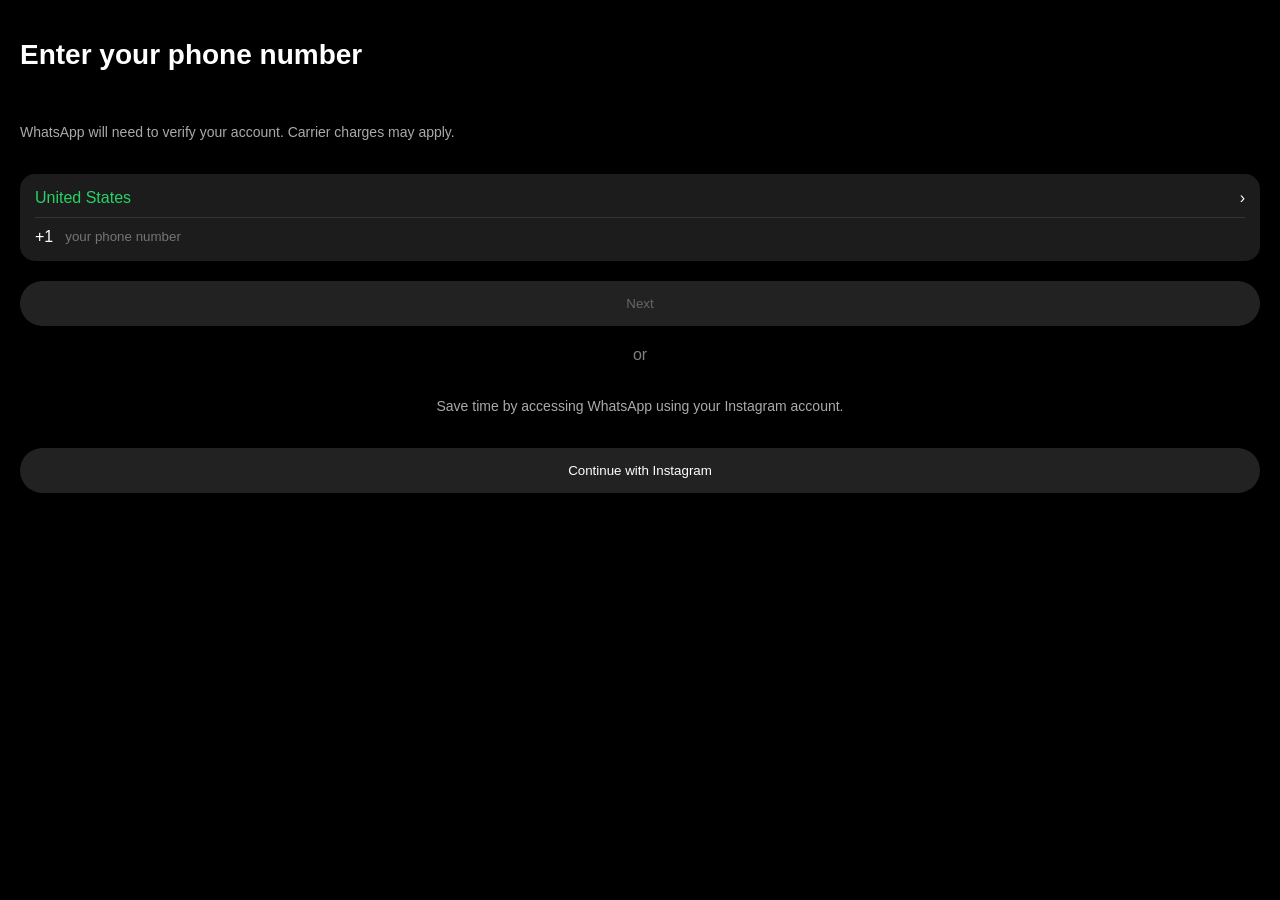
==== login.html @ d095eb75 "Initial commit" ====
<!DOCTYPE html>
<html>
<head>
  <meta name="apple-mobile-web-app-status-bar-style" content="black">
  <title>Login</title>
  <link rel="stylesheet" href="css/style.css">
</head>

<body>

<div class="container">

  <h1>Enter your phone number</h1>

  <p class="sub">
    WhatsApp will need to verify your account. Carrier charges may apply.
  </p>

  <div class="card">

    <div class="country">
      <span class="green">United States</span>
      <span>›</span>
    </div>

    <div class="phone">
      <span>+1</span>
      <input id="phoneInput" type="text" placeholder="your phone number">
    </div>

  </div>

  <button id="nextBtn" class="btn disabled">Next</button>

  <div class="divider">or</div>

  <p class="sub center">
    Save time by accessing WhatsApp using your Instagram account.
  </p>

  <button class="btn secondary">
    Continue with Instagram
  </button>

</div>

<script src="js/app.js"></script>

</body>
</html>
---- css/style.css ----
body {
  margin: 0;
  background: black;
  color: white;
  font-family: Arial;
}

/* SPLASH */
.center-screen {
  display: flex;
  flex-direction: column;
  justify-content: center;
  align-items: center;
  height: 100vh;
}

.logo {
  width: 80px;
}

.bottom {
  position: absolute;
  bottom: 30px;
  text-align: center;
  color: gray;
}

/* GENERAL */
.container {
  padding: 20px;
  display: flex;
  flex-direction: column;
  gap: 20px;
}

h1 {
  font-size: 28px;
}

p {
  color: #aaa;
}

.sub {
  font-size: 14px;
}

.green {
  color: #25D366;
}

.center {
  text-align: center;
}

/* BUTTONS */
.btn {
  padding: 15px;
  border-radius: 30px;
  border: none;
}

.primary {
  background: #25D366;
  color: black;
  font-weight: bold;
}

.secondary {
  background: #222;
  color: white;
}

.disabled {
  background: #222;
  color: #666;
}

/* CARD */
.card {
  background: #1c1c1c;
  border-radius: 15px;
  padding: 15px;
}

.country {
  display: flex;
  justify-content: space-between;
  border-bottom: 1px solid #333;
  padding-bottom: 10px;
}

.phone {
  display: flex;
  gap: 10px;
  padding-top: 10px;
}

input {
  background: transparent;
  border: none;
  color: white;
  outline: none;
}

/* DIVIDER */
.divider {
  text-align: center;
  color: gray;
}
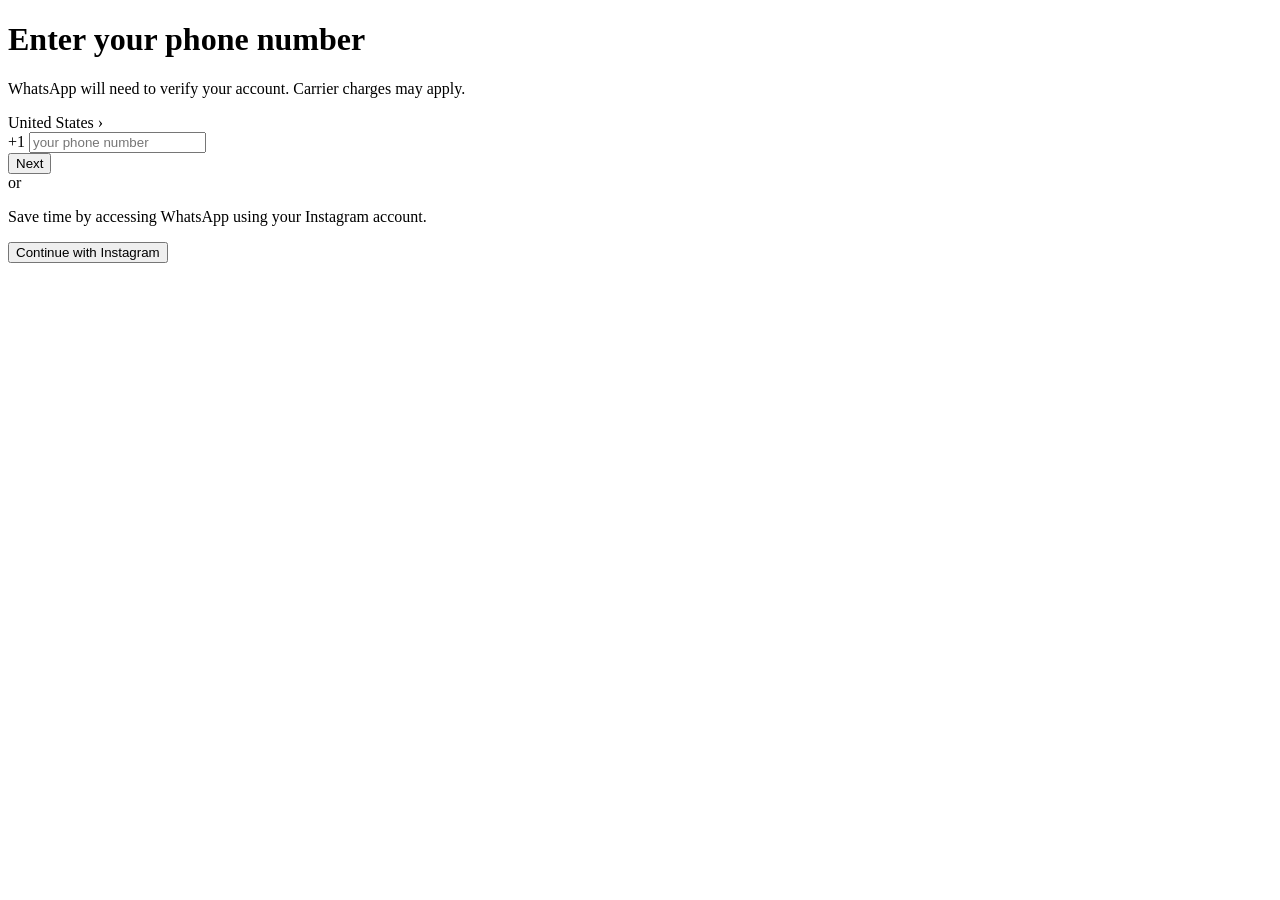
==== commit dfb667ee: "fix paths for github pages" ====
--- a/login.html
+++ b/login.html
@@ -3,7 +3,7 @@
 <head>
   <meta name="apple-mobile-web-app-status-bar-style" content="black">
   <title>Login</title>
-  <link rel="stylesheet" href="css/style.css">
+  <link rel="stylesheet" href="/whatsapp-pwa/css/style.css">
 </head>
 
 <body>
@@ -44,7 +44,6 @@
 
 </div>
 
-<script src="js/app.js"></script>
-
+<script src="/whatsapp-pwa/js/app.js"></script>
 </body>
 </html>
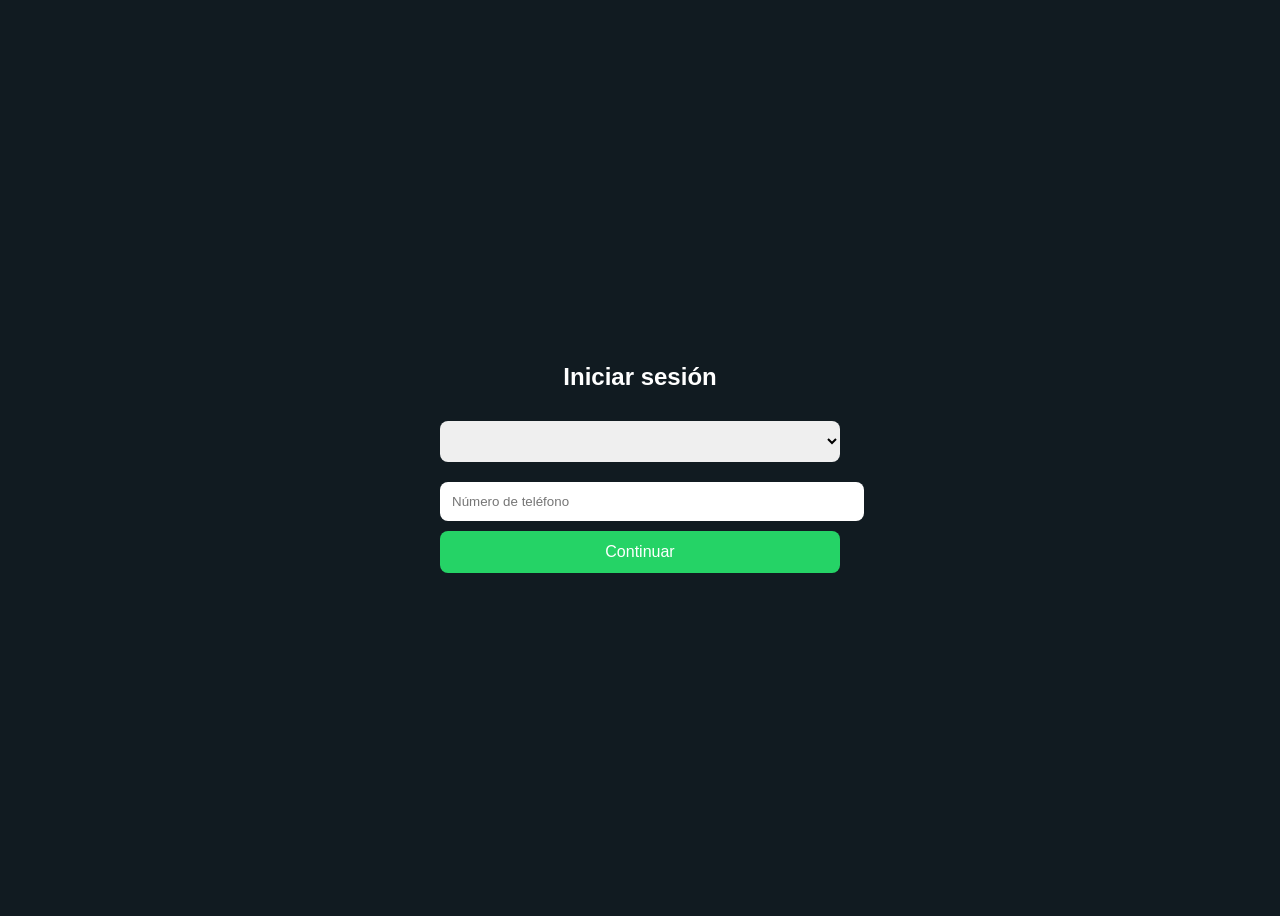
==== commit 372acf6f: "login with countries + redirect" ====
--- a/login.html
+++ b/login.html
@@ -1,49 +1,72 @@
 <!DOCTYPE html>
-<html>
+<html lang="es">
 <head>
-  <meta name="apple-mobile-web-app-status-bar-style" content="black">
-  <title>Login</title>
-  <link rel="stylesheet" href="/whatsapp-pwa/css/style.css">
+<meta charset="UTF-8">
+<meta name="viewport" content="width=device-width, initial-scale=1.0">
+<title>Login</title>
+
+<link rel="stylesheet" href="/whatsapp-pwa/css/style.css">
+
+<style>
+body {
+    font-family: Arial;
+    background: #111b21;
+    color: white;
+    display: flex;
+    justify-content: center;
+    align-items: center;
+    height: 100vh;
+}
+
+.container {
+    width: 90%;
+    max-width: 400px;
+}
+
+h2 {
+    text-align: center;
+    margin-bottom: 20px;
+}
+
+select, input {
+    width: 100%;
+    padding: 12px;
+    margin: 10px 0;
+    border-radius: 8px;
+    border: none;
+}
+
+button {
+    width: 100%;
+    padding: 12px;
+    background: #25d366;
+    border: none;
+    border-radius: 8px;
+    font-size: 16px;
+    color: white;
+    cursor: pointer;
+}
+
+button:hover {
+    background: #1ebe5d;
+}
+</style>
+
 </head>
 
 <body>
 
 <div class="container">
+    <h2>Iniciar sesión</h2>
 
-  <h1>Enter your phone number</h1>
+    <select id="country"></select>
 
-  <p class="sub">
-    WhatsApp will need to verify your account. Carrier charges may apply.
-  </p>
+    <input type="text" id="phone" placeholder="Número de teléfono">
 
-  <div class="card">
-
-    <div class="country">
-      <span class="green">United States</span>
-      <span>›</span>
-    </div>
-
-    <div class="phone">
-      <span>+1</span>
-      <input id="phoneInput" type="text" placeholder="your phone number">
-    </div>
-
-  </div>
-
-  <button id="nextBtn" class="btn disabled">Next</button>
-
-  <div class="divider">or</div>
-
-  <p class="sub center">
-    Save time by accessing WhatsApp using your Instagram account.
-  </p>
-
-  <button class="btn secondary">
-    Continue with Instagram
-  </button>
-
+    <button onclick="login()">Continuar</button>
 </div>
 
-<script src="/whatsapp-pwa/js/app.js"></script>
+<script src="/whatsapp-pwa/js/login.js"></script>
+
 </body>
 </html>
